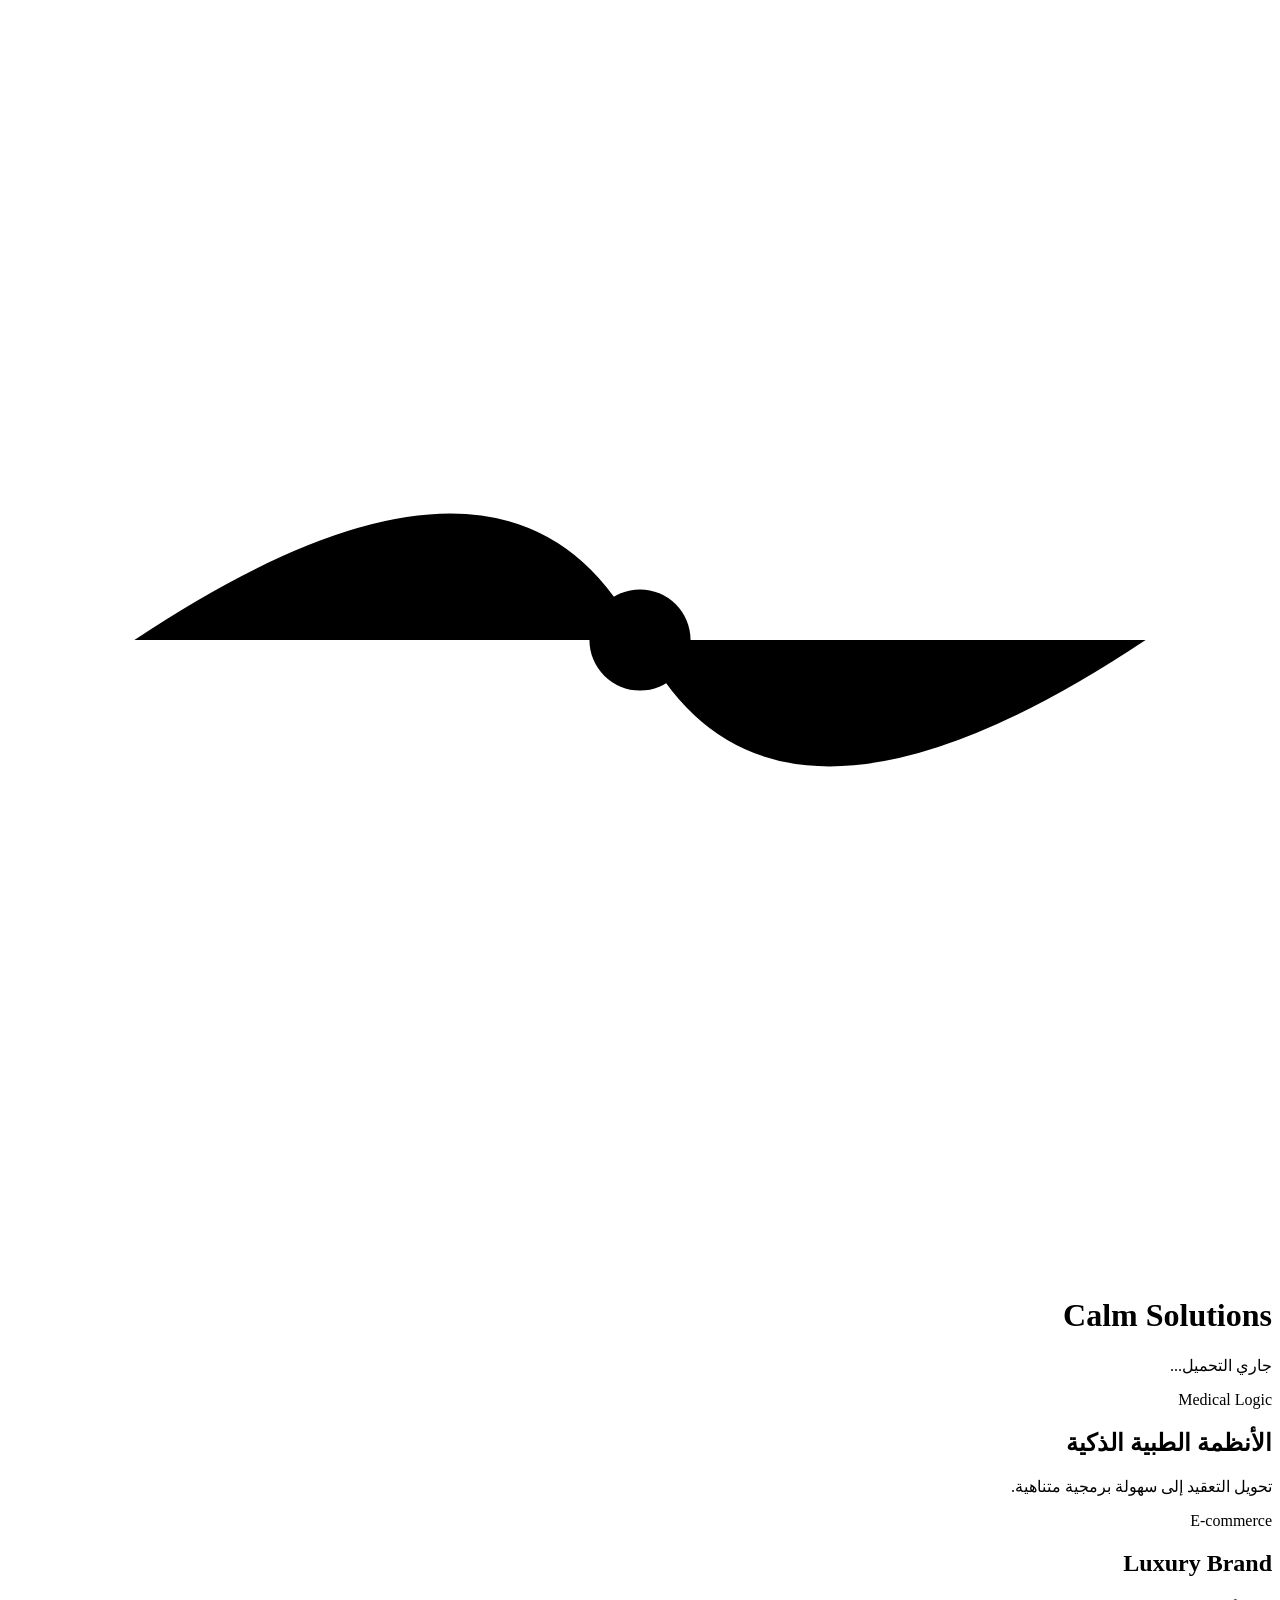
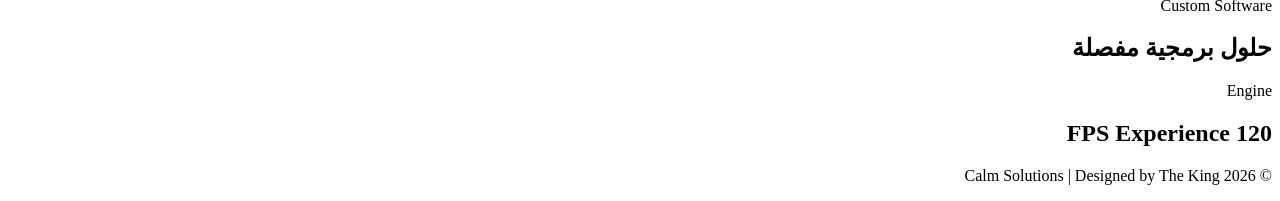
==== index.html @ bfbc6799 "Update index.html" ====
<!DOCTYPE html>
<html lang="ar" dir="rtl">
<head>
    <meta charset="UTF-8">
    <meta name="viewport" content="width=device-width, initial-scale=1.0, maximum-scale=1.0, user-scalable=no">
    <meta name="description" content="Calm Solutions | The Infinity Showroom - We Code Anything">
    <title>Calm Solutions | The Infinity Showroom</title>

    <link rel="stylesheet" href="root.css">
    <link rel="stylesheet" href="theme.css">
    <link rel="stylesheet" href="liquid.css">
    <link rel="stylesheet" href="logo.css">
    <link rel="stylesheet" href="bento.css">
    <link rel="stylesheet" href="effects.css">
</head>
<body>

    <div class="liquid-bg" id="liquidBg"></div>

    <header id="mainHeader">
        <div class="logo-container">
            <svg id="mainLogo" class="logo-svg" viewBox="0 0 100 100" role="button" aria-label="Secret Entrance">
                <path class="logo-path" d="M10,50 Q40,30 50,50 T90,50" />
                <circle cx="50" cy="50" r="4" class="logo-dot" />
            </svg>
        </div>
        <h1 class="brand-title">Calm Solutions</h1>
        <p id="dynamicGreeting" class="greeting-text">جاري التحميل...</p>
    </header>

    <main class="bento-container" id="portfolioGrid">
        
        <section class="bento-item large" data-aos="fade-up">
            <div class="glow-effect"></div>
            <div class="content-wrapper">
                <span class="badge">Medical Logic</span>
                <h2>الأنظمة الطبية الذكية</h2>
                <p>تحويل التعقيد إلى سهولة برمجية متناهية.</p>
            </div>
        </section>

        <section class="bento-item" data-aos="fade-up">
            <div class="glow-effect"></div>
            <div class="content-wrapper">
                <span class="badge">E-commerce</span>
                <h2>Luxury Brand</h2>
            </div>
        </section>

        <section class="bento-item tall" data-aos="fade-up">
            <div class="glow-effect"></div>
            <div class="content-wrapper">
                <span class="badge">Custom Software</span>
                <h2>حلول برمجية مفصلة</h2>
            </div>
        </section>

        <section class="bento-item" data-aos="fade-up">
            <div class="glow-effect"></div>
            <div class="content-wrapper">
                <span class="badge">Engine</span>
                <h2>120 FPS Experience</h2>
            </div>
        </section>

    </main>

    <div id="whatsappButton" class="whatsapp-float"></div>

    <footer>
        <p>© 2026 Calm Solutions | Designed by The King</p>
    </footer>

    <script src="main.js"></script>
    <script src="greeting.js"></script>
    <script src="interactions.js"></script>
    <script src="security.js"></script>
    <script src="whatsapp.js"></script>

</body>
</html>
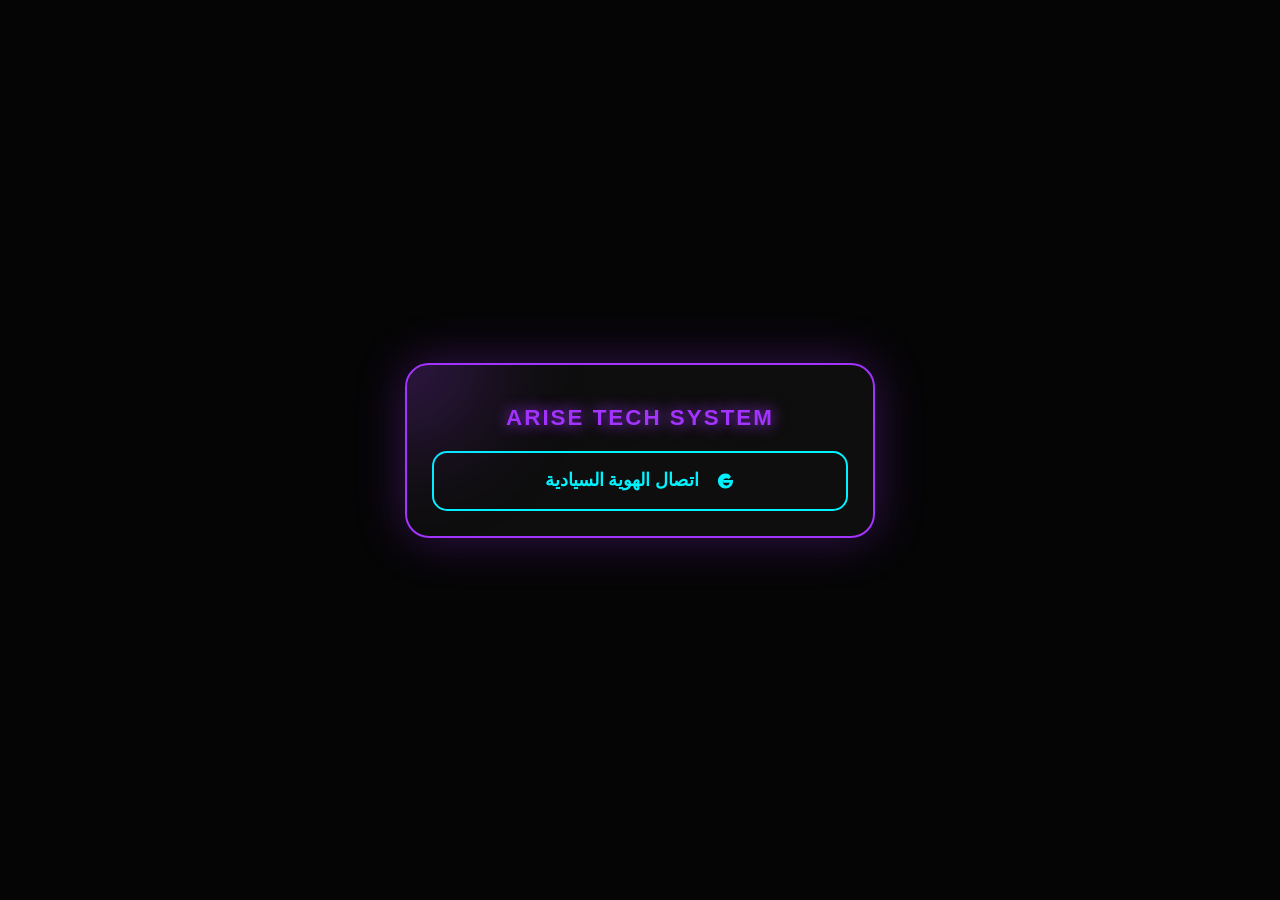
==== commit de9a0fb6: "Update index.html" ====
--- a/index.html
+++ b/index.html
@@ -3,79 +3,195 @@
 <head>
     <meta charset="UTF-8">
     <meta name="viewport" content="width=device-width, initial-scale=1.0, maximum-scale=1.0, user-scalable=no">
-    <meta name="description" content="Calm Solutions | The Infinity Showroom - We Code Anything">
-    <title>Calm Solutions | The Infinity Showroom</title>
+    <title>ARISE SYSTEM | THE MONARCH HUD</title>
+    <style>
+        :root { --p: #a333ff; --bg: #050505; --cyan: #00f2ff; --gray: #121212; --text: #e0e0e0; }
+        * { box-sizing: border-box; -webkit-tap-highlight-color: transparent; outline: none; }
+        body { background: var(--bg); color: var(--text); font-family: 'Segoe UI', Tahoma, sans-serif; margin: 0; min-height: 100vh; display: flex; justify-content: center; align-items: center; }
+        
+        .main-wrapper { width: 100%; max-width: 500px; padding: 15px; animation: fadeIn 1s ease-in; }
+        @keyframes fadeIn { from { opacity: 0; } to { opacity: 1; } }
+        
+        .card { background: rgba(15, 15, 15, 0.98); border: 2px solid var(--p); border-radius: 24px; padding: 25px; box-shadow: 0 0 50px rgba(163, 51, 255, 0.3); text-align: center; position: relative; overflow: hidden; }
+        
+        /* شارات الرتبة */
+        .rank-glow { position: absolute; top: -50px; left: -50px; width: 100px; height: 100px; background: var(--p); filter: blur(60px); opacity: 0.5; }
+        
+        h1 { color: var(--p); text-shadow: 0 0 15px var(--p); font-size: 1.4rem; margin-bottom: 20px; letter-spacing: 2px; }
+        
+        /* واجهة HUD */
+        .user-header { display: flex; align-items: center; gap: 15px; background: var(--gray); padding: 15px; border-radius: 18px; margin-bottom: 20px; border-right: 5px solid var(--cyan); }
+        .avatar { width: 60px; height: 60px; border-radius: 50%; border: 2px solid var(--p); box-shadow: 0 0 10px var(--p); }
+        .u-info { text-align: right; flex-grow: 1; }
+        .u-name { font-weight: 900; font-size: 1.1rem; color: #fff; }
+        .rank-tag { color: var(--cyan); font-weight: 900; font-size: 0.85rem; text-transform: uppercase; }
 
-    <link rel="stylesheet" href="root.css">
-    <link rel="stylesheet" href="theme.css">
-    <link rel="stylesheet" href="liquid.css">
-    <link rel="stylesheet" href="logo.css">
-    <link rel="stylesheet" href="bento.css">
-    <link rel="stylesheet" href="effects.css">
+        /* شريط الـ XP */
+        .xp-box { margin: 20px 0; text-align: right; }
+        .xp-label { font-size: 0.75rem; color: #888; margin-bottom: 5px; display: block; }
+        .bar-bg { background: #222; height: 12px; border-radius: 6px; overflow: hidden; border: 1px solid #333; }
+        #xp-fill { height: 100%; width: 0%; background: linear-gradient(90deg, var(--p), var(--cyan)); transition: 1.5s cubic-bezier(0.17, 0.67, 0.83, 0.67); }
+
+        /* المهام */
+        .quest-list { max-height: 400px; overflow-y: auto; padding-right: 5px; }
+        .quest-item { background: #1a1a1a; padding: 18px; border-radius: 16px; margin-bottom: 15px; border-right: 4px solid var(--p); text-align: right; transition: 0.3s; }
+        .quest-item:hover { transform: translateX(-5px); background: #222; }
+        .quest-label { color: var(--p); font-weight: bold; font-size: 0.95rem; margin-bottom: 10px; display: block; }
+        
+        input { width: 100%; padding: 12px; background: #000; border: 1px solid #333; color: #00f2ff; border-radius: 10px; margin-bottom: 12px; font-size: 0.9rem; }
+        input:focus { border-color: var(--cyan); box-shadow: 0 0 10px rgba(0, 242, 255, 0.2); }
+        
+        .btn-strike { width: 100%; background: var(--p); color: white; border: none; padding: 14px; border-radius: 12px; font-weight: 900; cursor: pointer; text-transform: uppercase; letter-spacing: 1px; transition: 0.3s; }
+        .btn-strike:active { transform: scale(0.98); opacity: 0.8; }
+        .btn-strike:disabled { background: #333; cursor: not-allowed; border: 1px solid #444; }
+
+        .auth-btn { width: 100%; border: 2px solid var(--cyan); background: transparent; color: var(--cyan); padding: 16px; border-radius: 15px; font-weight: bold; cursor: pointer; display: flex; align-items: center; justify-content: center; gap: 12px; font-size: 1.1rem; }
+        
+        .hidden { display: none !important; }
+        ::-webkit-scrollbar { width: 5px; }
+        ::-webkit-scrollbar-thumb { background: var(--p); border-radius: 10px; }
+    </style>
 </head>
 <body>
 
-    <div class="liquid-bg" id="liquidBg"></div>
+<div class="main-wrapper">
+    <div id="auth-screen" class="card">
+        <div class="rank-glow"></div>
+        <h1>ARISE TECH SYSTEM</h1>
+        <button class="auth-btn" id="loginBtn">
+            <svg width="24" height="24" viewBox="0 0 24 24"><path fill="currentColor" d="M21.35 11.1h-9.17v2.73h6.51c-.33 1.56-1.56 2.73-3.21 2.73c-2.02 0-3.65-1.63-3.65-3.65s1.63-3.65 3.65-3.65c.88 0 1.68.32 2.3.84l2.13-2.13C18.67 5.43 16.73 4.53 14.48 4.53c-4.14 0-7.5 3.36-7.5 7.5s3.36 7.5 7.5 7.5c4.14 0 7.5-3.36 7.5-7.5c0-.45-.03-.9-.08-1.33z"/></svg>
+            اتصال الهوية السيادية
+        </button>
+    </div>
 
-    <header id="mainHeader">
-        <div class="logo-container">
-            <svg id="mainLogo" class="logo-svg" viewBox="0 0 100 100" role="button" aria-label="Secret Entrance">
-                <path class="logo-path" d="M10,50 Q40,30 50,50 T90,50" />
-                <circle cx="50" cy="50" r="4" class="logo-dot" />
-            </svg>
+    <div id="hud-screen" class="card hidden">
+        <div class="user-header">
+            <img id="u-img" class="avatar" src="" alt="">
+            <div class="u-info">
+                <div id="u-name" class="u-name">جاري الاستدعاء...</div>
+                <div class="rank-tag">RANK: <span id="u-rank">E</span></div>
+            </div>
         </div>
-        <h1 class="brand-title">Calm Solutions</h1>
-        <p id="dynamicGreeting" class="greeting-text">جاري التحميل...</p>
-    </header>
 
-    <main class="bento-container" id="portfolioGrid">
+        <div class="xp-box">
+            <span class="xp-label">مستوى الخبرة الحالية (EXP)</span>
+            <div class="bar-bg"><div id="xp-fill"></div></div>
+        </div>
+
+        <div class="quest-list" id="quests-container">
+            <div class="quest-item">
+                <label class="quest-label">📖 ورد القرآن الكريم (إجباري)</label>
+                <input type="text" id="ev-quran" placeholder="أدخل السورة والآيات المنجزة...">
+                <button class="btn-strike" onclick="strike('quran')">توثيق الإنجاز ⚔️</button>
+            </div>
+            <div class="quest-item">
+                <label class="quest-label">🇬🇧 تطوير الإنجليزية (إجباري)</label>
+                <input type="text" id="ev-english" placeholder="اكتب 5 كلمات أو قاعدة تعلمتها...">
+                <button class="btn-strike" onclick="strike('english')">توثيق الإنجاز ⚔️</button>
+            </div>
+            </div>
+
+        <button onclick="auth.signOut().then(()=>location.reload())" style="background:none; border:none; color:#444; cursor:pointer; font-size:0.7rem; margin-top:15px; text-decoration:underline;">قطع الاتصال بالنظام</button>
+    </div>
+</div>
+
+<script type="module">
+    import { initializeApp } from "https://www.gstatic.com/firebasejs/10.7.1/firebase-app.js";
+    import { getAuth, GoogleAuthProvider, signInWithRedirect, getRedirectResult, onAuthStateChanged } from "https://www.gstatic.com/firebasejs/10.7.1/firebase-auth.js";
+    import { getFirestore, doc, getDoc, setDoc, updateDoc } from "https://www.gstatic.com/firebasejs/10.7.1/firebase-firestore.js";
+
+    const firebaseConfig = {
+        apiKey: "AIzaSyAz8CIPuN8u_8dTWpF1A6Ab65pz045GSf8",
+        authDomain: "arise-tech-system.firebaseapp.com",
+        projectId: "arise-tech-system",
+        appId: "1:668442578821:web:c130beaef95961b4ef7eec"
+    };
+
+    const app = initializeApp(firebaseConfig);
+    const auth = getAuth(app);
+    const db = getFirestore(app);
+
+    // بروتوكول الدخول (Redirect) لحل مشكلة الشاشة البيضاء
+    document.getElementById('loginBtn').onclick = () => signInWithRedirect(auth, new GoogleAuthProvider());
+
+    // مراقب الحالة ونظام تصفير السبت
+    onAuthStateChanged(auth, async (u) => {
+        if (u) {
+            document.getElementById('auth-screen').classList.add('hidden');
+            document.getElementById('hud-screen').classList.remove('hidden');
+            
+            const r = doc(db, "monarchs", u.uid);
+            let s = await getDoc(r);
+            
+            // تحقق من تصفير السبت (كل سبت 23:59)
+            const now = new Date();
+            if (now.getDay() === 6 && now.getHours() === 23 && now.getMinutes() >= 58) {
+                await updateDoc(r, { xp: 0, rank: "E" });
+            }
+
+            if (!s.exists()) {
+                await setDoc(r, { name: u.displayName, rank: "E", xp: 0, lastLogin: now });
+                s = await getDoc(r);
+            }
+
+            const d = s.data();
+            updateUI(d, u.photoURL);
+            generateHybridQuests();
+        }
+    });
+
+    function updateUI(d, photo) {
+        document.getElementById('u-name').innerText = d.name;
+        document.getElementById('u-img').src = photo;
         
-        <section class="bento-item large" data-aos="fade-up">
-            <div class="glow-effect"></div>
-            <div class="content-wrapper">
-                <span class="badge">Medical Logic</span>
-                <h2>الأنظمة الطبية الذكية</h2>
-                <p>تحويل التعقيد إلى سهولة برمجية متناهية.</p>
-            </div>
-        </section>
+        // خوارزمية الرتب التلقائية
+        let rank = "E";
+        if (d.xp >= 100) rank = "D";
+        if (d.xp >= 300) rank = "C";
+        if (d.xp >= 600) rank = "B";
+        if (d.xp >= 900) rank = "A";
+        if (d.xp >= 1000) rank = "S";
+        
+        document.getElementById('u-rank').innerText = rank;
+        document.getElementById('xp-fill').style.width = Math.min(d.xp, 100) + "%";
+    }
 
-        <section class="bento-item" data-aos="fade-up">
-            <div class="glow-effect"></div>
-            <div class="content-wrapper">
-                <span class="badge">E-commerce</span>
-                <h2>Luxury Brand</h2>
-            </div>
-        </section>
+    // توليد المهام الهجينة (شريعة، عربي، علوم، تقنية)
+    function generateHybridQuests() {
+        const tasks = [
+            { id: 'sharia', label: '🛡️ شريعة: حفظ حديث أو صفحة فقه' },
+            { id: 'arabic', label: '✍️ عربي: درس نحو أو بلاغة' },
+            { id: 'science', label: '🧪 علوم: مراجعة فصل (طب)' },
+            { id: 'tech', label: '💻 تقنية: بناء وظيفة برمجية' }
+        ];
+        
+        let html = '';
+        tasks.forEach(t => {
+            html += `
+                <div class="quest-item">
+                    <label class="quest-label">${t.label}</label>
+                    <input type="text" id="ev-${t.id}" placeholder="اكتب ما أنجزته بالتفصيل...">
+                    <button class="btn-strike" onclick="strike('${t.id}')">تأكيد الاستحقاق ⚔️</button>
+                </div>
+            `;
+        });
+        document.getElementById('quests-container').innerHTML += html;
+    }
 
-        <section class="bento-item tall" data-aos="fade-up">
-            <div class="glow-effect"></div>
-            <div class="content-wrapper">
-                <span class="badge">Custom Software</span>
-                <h2>حلول برمجية مفصلة</h2>
-            </div>
-        </section>
-
-        <section class="bento-item" data-aos="fade-up">
-            <div class="glow-effect"></div>
-            <div class="content-wrapper">
-                <span class="badge">Engine</span>
-                <h2>120 FPS Experience</h2>
-            </div>
-        </section>
-
-    </main>
-
-    <div id="whatsappButton" class="whatsapp-float"></div>
-
-    <footer>
-        <p>© 2026 Calm Solutions | Designed by The King</p>
-    </footer>
-
-    <script src="main.js"></script>
-    <script src="greeting.js"></script>
-    <script src="interactions.js"></script>
-    <script src="security.js"></script>
-    <script src="whatsapp.js"></script>
-
+    // بروتوكول الإثبات (Evidence Protocol)
+    window.strike = async (id) => {
+        const ev = document.getElementById(`ev-${id}`).value;
+        if (ev.length < 10) return alert("🛡️ مرفوض! بروتوكول الإثبات يتطلب 10 أحرف على الأقل.");
+        
+        const r = doc(db, "monarchs", auth.currentUser.uid);
+        const s = await getDoc(r);
+        const nxp = (s.data().xp || 0) + 15;
+        
+        await updateDoc(r, { xp: nxp });
+        document.getElementById(`ev-${id}`).disabled = true;
+        document.getElementById(`ev-${id}`).placeholder = "✅ تـم التوثيق سحابياً";
+        location.reload(); // تحديث الرتبة والـ XP
+    };
+</script>
 </body>
 </html>
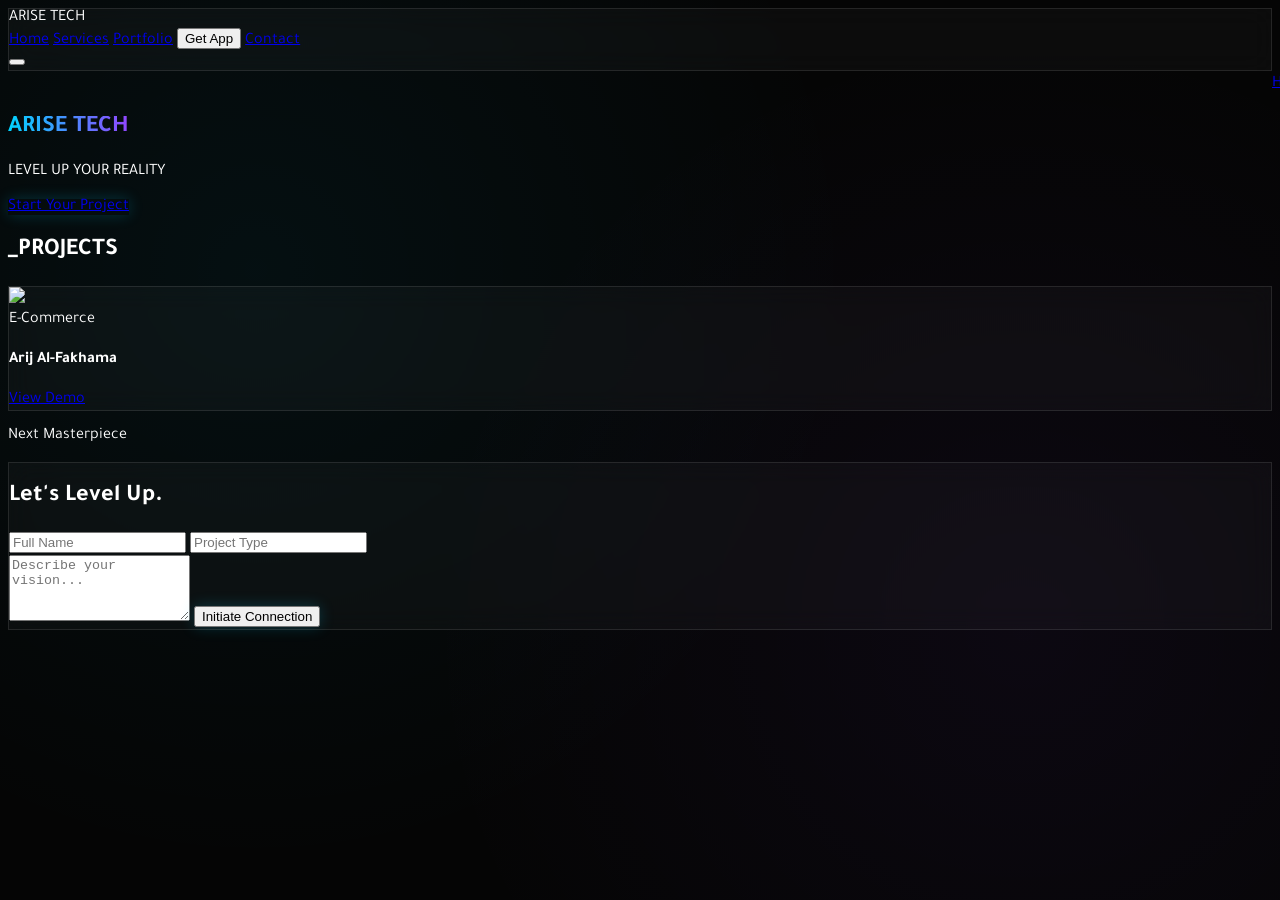
==== commit ce1c9e88: "Update index.html" ====
--- a/index.html
+++ b/index.html
@@ -1,197 +1,195 @@
 <!DOCTYPE html>
-<html lang="ar" dir="rtl">
+<html lang="en" class="scroll-smooth">
 <head>
     <meta charset="UTF-8">
-    <meta name="viewport" content="width=device-width, initial-scale=1.0, maximum-scale=1.0, user-scalable=no">
-    <title>ARISE SYSTEM | THE MONARCH HUD</title>
+    <meta name="viewport" content="width=device-width, initial-scale=1.0">
+    <title>Arise Tech | Level Up Your Reality</title>
+    
+    <link rel="manifest" href="manifest.json">
+    <meta name="theme-color" content="#00d4ff">
+    <meta name="apple-mobile-web-app-capable" content="yes">
+    <meta name="apple-mobile-web-app-status-bar-style" content="black-translucent">
+    
+    <script src="https://cdn.tailwindcss.com"></script>
+    <link href="https://fonts.googleapis.com/css2?family=Orbitron:wght@400;700&family=Tajawal:wght@300;500;700&display=swap" rel="stylesheet">
+    <link href="https://unpkg.com/aos@2.3.1/dist/aos.css" rel="stylesheet">
+    <script src="https://unpkg.com/lucide@latest"></script>
+
+    <script>
+        tailwind.config = {
+            theme: {
+                extend: {
+                    colors: {
+                        cyberBlack: '#050505',
+                        neonBlue: '#00d4ff',
+                        electricPurple: '#9245ff',
+                    },
+                    fontFamily: {
+                        orbitron: ['Orbitron', 'sans-serif'],
+                        body: ['Tajawal', 'sans-serif'],
+                    }
+                }
+            }
+        }
+    </script>
+
     <style>
-        :root { --p: #a333ff; --bg: #050505; --cyan: #00f2ff; --gray: #121212; --text: #e0e0e0; }
-        * { box-sizing: border-box; -webkit-tap-highlight-color: transparent; outline: none; }
-        body { background: var(--bg); color: var(--text); font-family: 'Segoe UI', Tahoma, sans-serif; margin: 0; min-height: 100vh; display: flex; justify-content: center; align-items: center; }
-        
-        .main-wrapper { width: 100%; max-width: 500px; padding: 15px; animation: fadeIn 1s ease-in; }
-        @keyframes fadeIn { from { opacity: 0; } to { opacity: 1; } }
-        
-        .card { background: rgba(15, 15, 15, 0.98); border: 2px solid var(--p); border-radius: 24px; padding: 25px; box-shadow: 0 0 50px rgba(163, 51, 255, 0.3); text-align: center; position: relative; overflow: hidden; }
-        
-        /* شارات الرتبة */
-        .rank-glow { position: absolute; top: -50px; left: -50px; width: 100px; height: 100px; background: var(--p); filter: blur(60px); opacity: 0.5; }
-        
-        h1 { color: var(--p); text-shadow: 0 0 15px var(--p); font-size: 1.4rem; margin-bottom: 20px; letter-spacing: 2px; }
-        
-        /* واجهة HUD */
-        .user-header { display: flex; align-items: center; gap: 15px; background: var(--gray); padding: 15px; border-radius: 18px; margin-bottom: 20px; border-right: 5px solid var(--cyan); }
-        .avatar { width: 60px; height: 60px; border-radius: 50%; border: 2px solid var(--p); box-shadow: 0 0 10px var(--p); }
-        .u-info { text-align: right; flex-grow: 1; }
-        .u-name { font-weight: 900; font-size: 1.1rem; color: #fff; }
-        .rank-tag { color: var(--cyan); font-weight: 900; font-size: 0.85rem; text-transform: uppercase; }
-
-        /* شريط الـ XP */
-        .xp-box { margin: 20px 0; text-align: right; }
-        .xp-label { font-size: 0.75rem; color: #888; margin-bottom: 5px; display: block; }
-        .bar-bg { background: #222; height: 12px; border-radius: 6px; overflow: hidden; border: 1px solid #333; }
-        #xp-fill { height: 100%; width: 0%; background: linear-gradient(90deg, var(--p), var(--cyan)); transition: 1.5s cubic-bezier(0.17, 0.67, 0.83, 0.67); }
-
-        /* المهام */
-        .quest-list { max-height: 400px; overflow-y: auto; padding-right: 5px; }
-        .quest-item { background: #1a1a1a; padding: 18px; border-radius: 16px; margin-bottom: 15px; border-right: 4px solid var(--p); text-align: right; transition: 0.3s; }
-        .quest-item:hover { transform: translateX(-5px); background: #222; }
-        .quest-label { color: var(--p); font-weight: bold; font-size: 0.95rem; margin-bottom: 10px; display: block; }
-        
-        input { width: 100%; padding: 12px; background: #000; border: 1px solid #333; color: #00f2ff; border-radius: 10px; margin-bottom: 12px; font-size: 0.9rem; }
-        input:focus { border-color: var(--cyan); box-shadow: 0 0 10px rgba(0, 242, 255, 0.2); }
-        
-        .btn-strike { width: 100%; background: var(--p); color: white; border: none; padding: 14px; border-radius: 12px; font-weight: 900; cursor: pointer; text-transform: uppercase; letter-spacing: 1px; transition: 0.3s; }
-        .btn-strike:active { transform: scale(0.98); opacity: 0.8; }
-        .btn-strike:disabled { background: #333; cursor: not-allowed; border: 1px solid #444; }
-
-        .auth-btn { width: 100%; border: 2px solid var(--cyan); background: transparent; color: var(--cyan); padding: 16px; border-radius: 15px; font-weight: bold; cursor: pointer; display: flex; align-items: center; justify-content: center; gap: 12px; font-size: 1.1rem; }
-        
-        .hidden { display: none !important; }
-        ::-webkit-scrollbar { width: 5px; }
-        ::-webkit-scrollbar-thumb { background: var(--p); border-radius: 10px; }
+        body { background-color: #050505; color: #ffffff; font-family: 'Tajawal', sans-serif; overflow-x: hidden; }
+        .glass { background: rgba(255, 255, 255, 0.03); backdrop-filter: blur(12px); -webkit-backdrop-filter: blur(12px); border: 1px solid rgba(255, 255, 255, 0.1); }
+        .text-gradient { background: linear-gradient(90deg, #00d4ff, #9245ff); -webkit-background-clip: text; -webkit-text-fill-color: transparent; }
+        .glow-button { transition: all 0.3s cubic-bezier(0.4, 0, 0.2, 1); box-shadow: 0 0 15px rgba(0, 212, 255, 0.2); }
+        .glow-button:hover { box-shadow: 0 0 30px rgba(146, 69, 255, 0.5); transform: translateY(-3px); }
+        .hero-mesh { position: absolute; top: 0; left: 0; width: 100%; height: 100%; background-image: radial-gradient(circle at 20% 30%, rgba(0, 212, 255, 0.05) 0%, transparent 50%), radial-gradient(circle at 80% 70%, rgba(146, 69, 255, 0.05) 0%, transparent 50%); z-index: -1; }
+        #mobile-menu { transition: transform 0.5s ease-in-out; transform: translateX(100%); }
+        #mobile-menu.active { transform: translateX(0); }
+        #install-btn { display: none; } /* يظهر فقط عند دعم المتصفح */
     </style>
 </head>
-<body>
+<body class="antialiased">
 
-<div class="main-wrapper">
-    <div id="auth-screen" class="card">
-        <div class="rank-glow"></div>
-        <h1>ARISE TECH SYSTEM</h1>
-        <button class="auth-btn" id="loginBtn">
-            <svg width="24" height="24" viewBox="0 0 24 24"><path fill="currentColor" d="M21.35 11.1h-9.17v2.73h6.51c-.33 1.56-1.56 2.73-3.21 2.73c-2.02 0-3.65-1.63-3.65-3.65s1.63-3.65 3.65-3.65c.88 0 1.68.32 2.3.84l2.13-2.13C18.67 5.43 16.73 4.53 14.48 4.53c-4.14 0-7.5 3.36-7.5 7.5s3.36 7.5 7.5 7.5c4.14 0 7.5-3.36 7.5-7.5c0-.45-.03-.9-.08-1.33z"/></svg>
-            اتصال الهوية السيادية
+    <nav class="fixed w-full z-[100] glass border-b border-white/5 py-4 px-6 md:px-12 flex justify-between items-center transition-all duration-300" id="main-nav">
+        <div class="font-orbitron text-xl md:text-2xl font-bold tracking-tighter text-white">
+            ARISE <span class="text-neonBlue">TECH</span>
+        </div>
+        
+        <div class="hidden md:flex gap-8 font-medium text-[10px] uppercase tracking-[0.3em] text-gray-400 items-center">
+            <a href="#home" class="hover:text-neonBlue transition">Home</a>
+            <a href="#services" class="hover:text-neonBlue transition">Services</a>
+            <a href="#portfolio" class="hover:text-neonBlue transition">Portfolio</a>
+            <button id="install-btn-nav" class="hidden md:flex items-center gap-2 bg-neonBlue/10 border border-neonBlue/40 text-neonBlue px-4 py-2 rounded-full hover:bg-neonBlue hover:text-black transition">
+                <i data-lucide="download" class="w-3 h-3"></i> Get App
+            </button>
+            <a href="#contact" class="text-white border-b border-neonBlue pb-1">Contact</a>
+        </div>
+
+        <button id="menu-btn" class="md:hidden text-white p-2">
+            <i data-lucide="menu" id="menu-icon" class="w-6 h-6"></i>
         </button>
+    </nav>
+
+    <div id="mobile-menu" class="fixed inset-0 z-[90] bg-cyberBlack flex flex-col items-center justify-center gap-8 md:hidden">
+        <a href="#home" class="menu-link font-orbitron text-2xl hover:text-neonBlue transition">HOME</a>
+        <a href="#services" class="menu-link font-orbitron text-2xl hover:text-neonBlue transition">SERVICES</a>
+        <a href="#portfolio" class="menu-link font-orbitron text-2xl hover:text-neonBlue transition">PORTFOLIO</a>
+        <button id="install-btn-mobile" class="flex items-center gap-3 bg-neonBlue text-black px-8 py-3 rounded-full font-bold">
+            <i data-lucide="download"></i> Download App
+        </button>
+        <a href="#contact" class="menu-link font-orbitron text-2xl text-neonBlue">CONTACT</a>
     </div>
 
-    <div id="hud-screen" class="card hidden">
-        <div class="user-header">
-            <img id="u-img" class="avatar" src="" alt="">
-            <div class="u-info">
-                <div id="u-name" class="u-name">جاري الاستدعاء...</div>
-                <div class="rank-tag">RANK: <span id="u-rank">E</span></div>
+    <section id="home" class="relative min-h-screen flex flex-col items-center justify-center text-center px-6">
+        <div class="hero-mesh"></div>
+        <div data-aos="zoom-in" data-aos-duration="1200">
+            <div class="w-20 h-20 md:w-28 md:h-28 bg-gradient-to-br from-neonBlue to-electricPurple rounded-3xl rotate-45 mx-auto mb-12 flex items-center justify-center shadow-2xl shadow-neonBlue/30 border border-white/10">
+                <i data-lucide="layers" class="w-10 h-10 md:w-14 md:h-14 text-white -rotate-45"></i>
             </div>
         </div>
+        <h1 class="font-orbitron text-5xl md:text-9xl font-bold mb-6 tracking-tighter" data-aos="fade-up">
+            <span class="text-gradient">ARISE TECH</span>
+        </h1>
+        <p class="text-sm md:text-2xl font-light text-gray-400 mb-12 tracking-[0.4em] uppercase" data-aos="fade-up" data-aos-delay="200">LEVEL UP YOUR REALITY</p>
+        <div data-aos="fade-up" data-aos-delay="400">
+            <a href="#contact" class="glow-button inline-block bg-gradient-to-r from-neonBlue to-electricPurple text-white px-12 py-5 rounded-2xl font-bold text-lg uppercase tracking-widest shadow-xl">Start Your Project</a>
+        </div>
+    </section>
 
-        <div class="xp-box">
-            <span class="xp-label">مستوى الخبرة الحالية (EXP)</span>
-            <div class="bar-bg"><div id="xp-fill"></div></div>
+    <section id="portfolio" class="py-32 bg-[#020202]">
+        <div class="max-w-7xl mx-auto px-6 md:px-12">
+            <h2 class="font-orbitron text-3xl md:text-5xl font-bold mb-16" data-aos="fade-right">_PROJECTS</h2>
+            <div class="grid grid-cols-1 md:grid-cols-2 lg:grid-cols-3 gap-10">
+                <div class="group relative overflow-hidden rounded-[2.5rem] glass" data-aos="fade-up">
+                    <img src="https://images.unsplash.com/photo-1594035910387-fea47794261f?auto=format&fit=crop&q=80&w=800" class="w-full h-[450px] object-cover opacity-40 group-hover:scale-110 group-hover:opacity-100 transition duration-700">
+                    <div class="absolute inset-0 bg-gradient-to-t from-cyberBlack via-transparent to-transparent"></div>
+                    <div class="absolute bottom-8 left-8 right-8">
+                        <span class="text-[10px] uppercase tracking-widest text-neonBlue font-bold bg-neonBlue/10 px-4 py-1 rounded-full mb-3 inline-block">E-Commerce</span>
+                        <h4 class="text-3xl font-bold mb-4 font-orbitron">Arij Al-Fakhama</h4>
+                        <a href="arij.html" class="inline-flex items-center gap-2 bg-white text-black px-6 py-3 rounded-xl font-bold text-sm hover:bg-neonBlue hover:text-white transition">
+                            View Demo <i data-lucide="external-link" class="w-4 h-4"></i>
+                        </a>
+                    </div>
+                </div>
+                <div class="flex flex-col items-center justify-center border-2 border-dashed border-white/5 rounded-[2.5rem] h-[450px] text-gray-700 group hover:border-white/20 transition">
+                    <i data-lucide="plus-circle" class="w-12 h-12 mb-4 group-hover:text-neonBlue transition"></i>
+                    <p class="font-orbitron tracking-widest uppercase text-xs">Next Masterpiece</p>
+                </div>
+            </div>
         </div>
+    </section>
 
-        <div class="quest-list" id="quests-container">
-            <div class="quest-item">
-                <label class="quest-label">📖 ورد القرآن الكريم (إجباري)</label>
-                <input type="text" id="ev-quran" placeholder="أدخل السورة والآيات المنجزة...">
-                <button class="btn-strike" onclick="strike('quran')">توثيق الإنجاز ⚔️</button>
-            </div>
-            <div class="quest-item">
-                <label class="quest-label">🇬🇧 تطوير الإنجليزية (إجباري)</label>
-                <input type="text" id="ev-english" placeholder="اكتب 5 كلمات أو قاعدة تعلمتها...">
-                <button class="btn-strike" onclick="strike('english')">توثيق الإنجاز ⚔️</button>
-            </div>
-            </div>
+    <section id="contact" class="py-32 px-6 md:px-12 max-w-4xl mx-auto">
+        <div class="glass p-10 md:p-16 rounded-[3.5rem]" data-aos="fade-up">
+            <h2 class="font-orbitron text-4xl text-center mb-10">Let's <span class="text-neonBlue italic">Level Up.</span></h2>
+            <form id="whatsappForm" class="space-y-8">
+                <div class="grid grid-cols-1 md:grid-cols-2 gap-8">
+                    <input type="text" id="name" placeholder="Full Name" required class="w-full bg-white/5 border border-white/10 rounded-2xl px-6 py-5 focus:border-neonBlue outline-none text-sm">
+                    <input type="text" id="subject" placeholder="Project Type" required class="w-full bg-white/5 border border-white/10 rounded-2xl px-6 py-5 focus:border-neonBlue outline-none text-sm">
+                </div>
+                <textarea id="message" placeholder="Describe your vision..." rows="4" required class="w-full bg-white/5 border border-white/10 rounded-2xl px-6 py-5 focus:border-neonBlue outline-none text-sm"></textarea>
+                <button type="submit" class="w-full glow-button bg-white text-black font-bold py-6 rounded-2xl uppercase tracking-[0.4em] text-xs transition">Initiate Connection</button>
+            </form>
+        </div>
+    </section>
 
-        <button onclick="auth.signOut().then(()=>location.reload())" style="background:none; border:none; color:#444; cursor:pointer; font-size:0.7rem; margin-top:15px; text-decoration:underline;">قطع الاتصال بالنظام</button>
-    </div>
-</div>
+    <script src="https://unpkg.com/aos@2.3.1/dist/aos.js"></script>
+    <script>
+        AOS.init({ duration: 1000, once: true });
+        lucide.createIcons();
 
-<script type="module">
-    import { initializeApp } from "https://www.gstatic.com/firebasejs/10.7.1/firebase-app.js";
-    import { getAuth, GoogleAuthProvider, signInWithRedirect, getRedirectResult, onAuthStateChanged } from "https://www.gstatic.com/firebasejs/10.7.1/firebase-auth.js";
-    import { getFirestore, doc, getDoc, setDoc, updateDoc } from "https://www.gstatic.com/firebasejs/10.7.1/firebase-firestore.js";
+        // --- PWA Install Logic ---
+        let deferredPrompt;
+        const installBtnNav = document.getElementById('install-btn-nav');
+        const installBtnMobile = document.getElementById('install-btn-mobile');
 
-    const firebaseConfig = {
-        apiKey: "AIzaSyAz8CIPuN8u_8dTWpF1A6Ab65pz045GSf8",
-        authDomain: "arise-tech-system.firebaseapp.com",
-        projectId: "arise-tech-system",
-        appId: "1:668442578821:web:c130beaef95961b4ef7eec"
-    };
+        window.addEventListener('beforeinstallprompt', (e) => {
+            e.preventDefault();
+            deferredPrompt = e;
+            // إظهار الأزرار عند جاهزية التطبيق للتحميل
+            installBtnNav.style.display = 'flex';
+            installBtnMobile.style.display = 'flex';
+        });
 
-    const app = initializeApp(firebaseConfig);
-    const auth = getAuth(app);
-    const db = getFirestore(app);
+        const handleInstall = async () => {
+            if (deferredPrompt) {
+                deferredPrompt.prompt();
+                const { outcome } = await deferredPrompt.userChoice;
+                if (outcome === 'accepted') {
+                    console.log('User accepted the install prompt');
+                }
+                deferredPrompt = null;
+                installBtnNav.style.display = 'none';
+                installBtnMobile.style.display = 'none';
+            }
+        };
 
-    // بروتوكول الدخول (Redirect) لحل مشكلة الشاشة البيضاء
-    document.getElementById('loginBtn').onclick = () => signInWithRedirect(auth, new GoogleAuthProvider());
+        installBtnNav.addEventListener('click', handleInstall);
+        installBtnMobile.addEventListener('click', handleInstall);
 
-    // مراقب الحالة ونظام تصفير السبت
-    onAuthStateChanged(auth, async (u) => {
-        if (u) {
-            document.getElementById('auth-screen').classList.add('hidden');
-            document.getElementById('hud-screen').classList.remove('hidden');
-            
-            const r = doc(db, "monarchs", u.uid);
-            let s = await getDoc(r);
-            
-            // تحقق من تصفير السبت (كل سبت 23:59)
-            const now = new Date();
-            if (now.getDay() === 6 && now.getHours() === 23 && now.getMinutes() >= 58) {
-                await updateDoc(r, { xp: 0, rank: "E" });
-            }
+        // Service Worker Registration
+        if ('serviceWorker' in navigator) {
+            window.addEventListener('load', () => {
+                navigator.serviceWorker.register('sw.js')
+                .then(reg => console.log('SW Registered'))
+                .catch(err => console.log('SW Failed', err));
+            });
+        }
 
-            if (!s.exists()) {
-                await setDoc(r, { name: u.displayName, rank: "E", xp: 0, lastLogin: now });
-                s = await getDoc(r);
-            }
+        // --- UI Logic ---
+        const menuBtn = document.getElementById('menu-btn');
+        const mobileMenu = document.getElementById('mobile-menu');
+        const menuIcon = document.getElementById('menu-icon');
 
-            const d = s.data();
-            updateUI(d, u.photoURL);
-            generateHybridQuests();
-        }
-    });
+        menuBtn.addEventListener('click', () => {
+            mobileMenu.classList.toggle('active');
+            const isActive = mobileMenu.classList.contains('active');
+            menuIcon.setAttribute('data-lucide', isActive ? 'x' : 'menu');
+            lucide.createIcons();
+        });
 
-    function updateUI(d, photo) {
-        document.getElementById('u-name').innerText = d.name;
-        document.getElementById('u-img').src = photo;
-        
-        // خوارزمية الرتب التلقائية
-        let rank = "E";
-        if (d.xp >= 100) rank = "D";
-        if (d.xp >= 300) rank = "C";
-        if (d.xp >= 600) rank = "B";
-        if (d.xp >= 900) rank = "A";
-        if (d.xp >= 1000) rank = "S";
-        
-        document.getElementById('u-rank').innerText = rank;
-        document.getElementById('xp-fill').style.width = Math.min(d.xp, 100) + "%";
-    }
-
-    // توليد المهام الهجينة (شريعة، عربي، علوم، تقنية)
-    function generateHybridQuests() {
-        const tasks = [
-            { id: 'sharia', label: '🛡️ شريعة: حفظ حديث أو صفحة فقه' },
-            { id: 'arabic', label: '✍️ عربي: درس نحو أو بلاغة' },
-            { id: 'science', label: '🧪 علوم: مراجعة فصل (طب)' },
-            { id: 'tech', label: '💻 تقنية: بناء وظيفة برمجية' }
-        ];
-        
-        let html = '';
-        tasks.forEach(t => {
-            html += `
-                <div class="quest-item">
-                    <label class="quest-label">${t.label}</label>
-                    <input type="text" id="ev-${t.id}" placeholder="اكتب ما أنجزته بالتفصيل...">
-                    <button class="btn-strike" onclick="strike('${t.id}')">تأكيد الاستحقاق ⚔️</button>
-                </div>
-            `;
+        document.getElementById('whatsappForm').addEventListener('submit', function(e) {
+            e.preventDefault();
+            const text = `Arise Tech Request:\nName: ${document.getElementById('name').value}\nProject: ${document.getElementById('subject').value}`;
+            window.open(`https://wa.me/96597805334?text=${encodeURIComponent(text)}`, '_blank');
         });
-        document.getElementById('quests-container').innerHTML += html;
-    }
-
-    // بروتوكول الإثبات (Evidence Protocol)
-    window.strike = async (id) => {
-        const ev = document.getElementById(`ev-${id}`).value;
-        if (ev.length < 10) return alert("🛡️ مرفوض! بروتوكول الإثبات يتطلب 10 أحرف على الأقل.");
-        
-        const r = doc(db, "monarchs", auth.currentUser.uid);
-        const s = await getDoc(r);
-        const nxp = (s.data().xp || 0) + 15;
-        
-        await updateDoc(r, { xp: nxp });
-        document.getElementById(`ev-${id}`).disabled = true;
-        document.getElementById(`ev-${id}`).placeholder = "✅ تـم التوثيق سحابياً";
-        location.reload(); // تحديث الرتبة والـ XP
-    };
-</script>
+    </script>
 </body>
 </html>
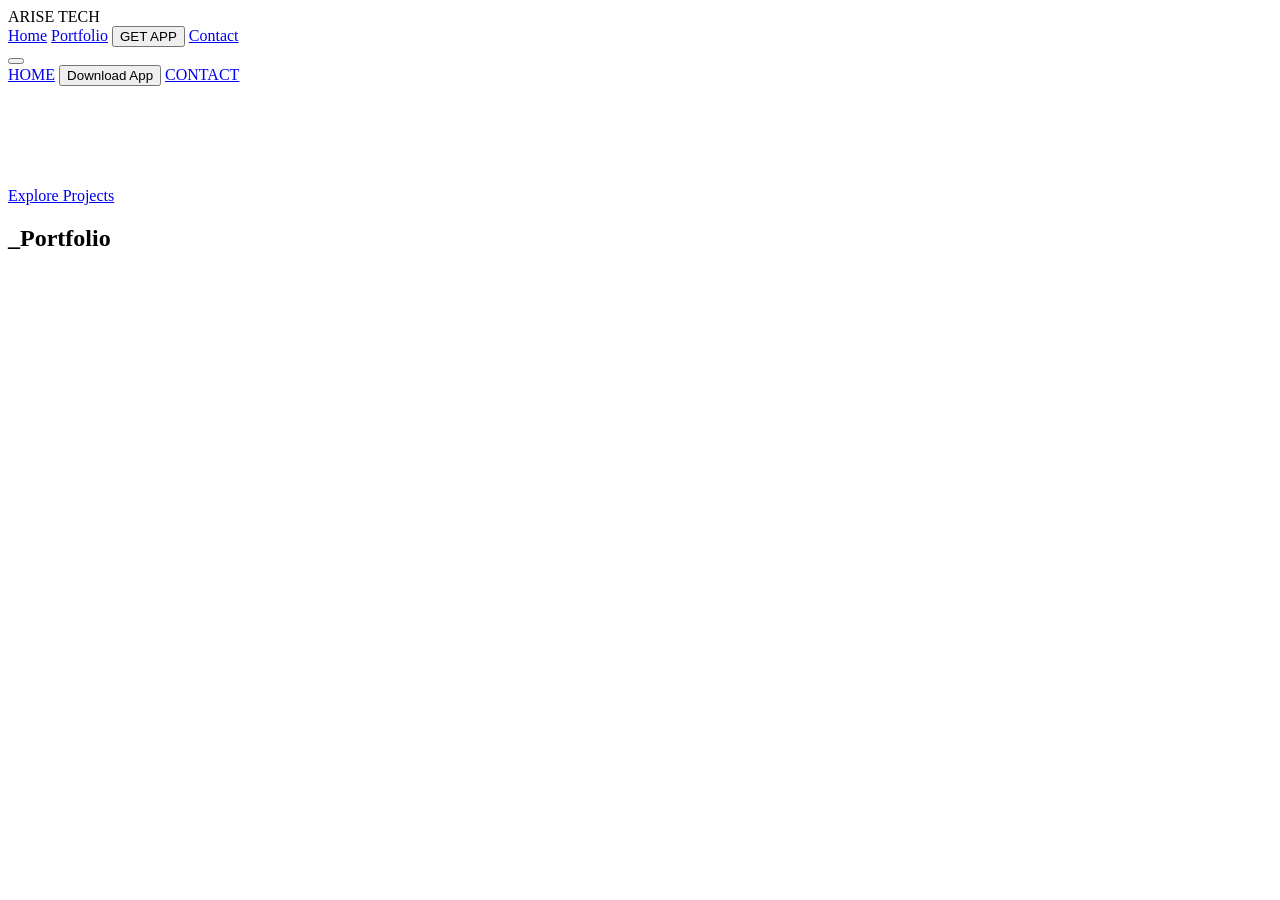
==== commit da851799: "Update index.html" ====
--- a/index.html
+++ b/index.html
@@ -8,188 +8,68 @@
     <link rel="manifest" href="manifest.json">
     <meta name="theme-color" content="#00d4ff">
     <meta name="apple-mobile-web-app-capable" content="yes">
-    <meta name="apple-mobile-web-app-status-bar-style" content="black-translucent">
+    
+    <link rel="stylesheet" href="style.css">
     
     <script src="https://cdn.tailwindcss.com"></script>
     <link href="https://fonts.googleapis.com/css2?family=Orbitron:wght@400;700&family=Tajawal:wght@300;500;700&display=swap" rel="stylesheet">
     <link href="https://unpkg.com/aos@2.3.1/dist/aos.css" rel="stylesheet">
     <script src="https://unpkg.com/lucide@latest"></script>
-
-    <script>
-        tailwind.config = {
-            theme: {
-                extend: {
-                    colors: {
-                        cyberBlack: '#050505',
-                        neonBlue: '#00d4ff',
-                        electricPurple: '#9245ff',
-                    },
-                    fontFamily: {
-                        orbitron: ['Orbitron', 'sans-serif'],
-                        body: ['Tajawal', 'sans-serif'],
-                    }
-                }
-            }
-        }
-    </script>
-
-    <style>
-        body { background-color: #050505; color: #ffffff; font-family: 'Tajawal', sans-serif; overflow-x: hidden; }
-        .glass { background: rgba(255, 255, 255, 0.03); backdrop-filter: blur(12px); -webkit-backdrop-filter: blur(12px); border: 1px solid rgba(255, 255, 255, 0.1); }
-        .text-gradient { background: linear-gradient(90deg, #00d4ff, #9245ff); -webkit-background-clip: text; -webkit-text-fill-color: transparent; }
-        .glow-button { transition: all 0.3s cubic-bezier(0.4, 0, 0.2, 1); box-shadow: 0 0 15px rgba(0, 212, 255, 0.2); }
-        .glow-button:hover { box-shadow: 0 0 30px rgba(146, 69, 255, 0.5); transform: translateY(-3px); }
-        .hero-mesh { position: absolute; top: 0; left: 0; width: 100%; height: 100%; background-image: radial-gradient(circle at 20% 30%, rgba(0, 212, 255, 0.05) 0%, transparent 50%), radial-gradient(circle at 80% 70%, rgba(146, 69, 255, 0.05) 0%, transparent 50%); z-index: -1; }
-        #mobile-menu { transition: transform 0.5s ease-in-out; transform: translateX(100%); }
-        #mobile-menu.active { transform: translateX(0); }
-        #install-btn { display: none; } /* يظهر فقط عند دعم المتصفح */
-    </style>
 </head>
 <body class="antialiased">
 
-    <nav class="fixed w-full z-[100] glass border-b border-white/5 py-4 px-6 md:px-12 flex justify-between items-center transition-all duration-300" id="main-nav">
-        <div class="font-orbitron text-xl md:text-2xl font-bold tracking-tighter text-white">
-            ARISE <span class="text-neonBlue">TECH</span>
-        </div>
-        
+    <nav class="fixed w-full z-[100] glass border-b border-white/5 py-4 px-6 md:px-12 flex justify-between items-center" id="main-nav">
+        <div class="font-orbitron text-xl md:text-2xl font-bold tracking-tighter text-white">ARISE <span class="text-neonBlue">TECH</span></div>
         <div class="hidden md:flex gap-8 font-medium text-[10px] uppercase tracking-[0.3em] text-gray-400 items-center">
-            <a href="#home" class="hover:text-neonBlue transition">Home</a>
-            <a href="#services" class="hover:text-neonBlue transition">Services</a>
-            <a href="#portfolio" class="hover:text-neonBlue transition">Portfolio</a>
-            <button id="install-btn-nav" class="hidden md:flex items-center gap-2 bg-neonBlue/10 border border-neonBlue/40 text-neonBlue px-4 py-2 rounded-full hover:bg-neonBlue hover:text-black transition">
-                <i data-lucide="download" class="w-3 h-3"></i> Get App
-            </button>
+            <a href="#home">Home</a>
+            <a href="#portfolio">Portfolio</a>
+            <button id="install-btn-nav" class="install-btn-hidden items-center gap-2 bg-neonBlue/10 border border-neonBlue/40 text-neonBlue px-4 py-2 rounded-full">GET APP</button>
             <a href="#contact" class="text-white border-b border-neonBlue pb-1">Contact</a>
         </div>
-
-        <button id="menu-btn" class="md:hidden text-white p-2">
-            <i data-lucide="menu" id="menu-icon" class="w-6 h-6"></i>
-        </button>
+        <button id="menu-btn" class="md:hidden text-white p-2"><i data-lucide="menu" id="menu-icon"></i></button>
     </nav>
 
-    <div id="mobile-menu" class="fixed inset-0 z-[90] bg-cyberBlack flex flex-col items-center justify-center gap-8 md:hidden">
-        <a href="#home" class="menu-link font-orbitron text-2xl hover:text-neonBlue transition">HOME</a>
-        <a href="#services" class="menu-link font-orbitron text-2xl hover:text-neonBlue transition">SERVICES</a>
-        <a href="#portfolio" class="menu-link font-orbitron text-2xl hover:text-neonBlue transition">PORTFOLIO</a>
-        <button id="install-btn-mobile" class="flex items-center gap-3 bg-neonBlue text-black px-8 py-3 rounded-full font-bold">
-            <i data-lucide="download"></i> Download App
-        </button>
+    <div id="mobile-menu" class="fixed inset-0 z-[90] bg-black flex flex-col items-center justify-center gap-8 md:hidden">
+        <a href="#home" class="menu-link font-orbitron text-2xl">HOME</a>
+        <button id="install-btn-mobile" class="install-btn-hidden items-center gap-3 bg-neonBlue text-black px-8 py-3 rounded-full font-bold">Download App</button>
         <a href="#contact" class="menu-link font-orbitron text-2xl text-neonBlue">CONTACT</a>
     </div>
 
     <section id="home" class="relative min-h-screen flex flex-col items-center justify-center text-center px-6">
         <div class="hero-mesh"></div>
-        <div data-aos="zoom-in" data-aos-duration="1200">
-            <div class="w-20 h-20 md:w-28 md:h-28 bg-gradient-to-br from-neonBlue to-electricPurple rounded-3xl rotate-45 mx-auto mb-12 flex items-center justify-center shadow-2xl shadow-neonBlue/30 border border-white/10">
-                <i data-lucide="layers" class="w-10 h-10 md:w-14 md:h-14 text-white -rotate-45"></i>
-            </div>
-        </div>
-        <h1 class="font-orbitron text-5xl md:text-9xl font-bold mb-6 tracking-tighter" data-aos="fade-up">
-            <span class="text-gradient">ARISE TECH</span>
-        </h1>
-        <p class="text-sm md:text-2xl font-light text-gray-400 mb-12 tracking-[0.4em] uppercase" data-aos="fade-up" data-aos-delay="200">LEVEL UP YOUR REALITY</p>
-        <div data-aos="fade-up" data-aos-delay="400">
-            <a href="#contact" class="glow-button inline-block bg-gradient-to-r from-neonBlue to-electricPurple text-white px-12 py-5 rounded-2xl font-bold text-lg uppercase tracking-widest shadow-xl">Start Your Project</a>
-        </div>
+        <h1 class="font-orbitron text-5xl md:text-9xl font-bold mb-6 tracking-tighter" data-aos="fade-up">ARISE <span class="text-gradient">TECH</span></h1>
+        <p class="text-gray-400 uppercase tracking-widest mb-12" data-aos="fade-up" data-aos-delay="200">Level Up Your Reality</p>
+        <a href="#portfolio" class="glow-button bg-gradient-to-r from-neonBlue to-electricPurple text-white px-12 py-5 rounded-2xl font-bold uppercase shadow-xl">Explore Projects</a>
     </section>
 
     <section id="portfolio" class="py-32 bg-[#020202]">
-        <div class="max-w-7xl mx-auto px-6 md:px-12">
-            <h2 class="font-orbitron text-3xl md:text-5xl font-bold mb-16" data-aos="fade-right">_PROJECTS</h2>
-            <div class="grid grid-cols-1 md:grid-cols-2 lg:grid-cols-3 gap-10">
+        <div class="max-w-7xl mx-auto px-6">
+            <h2 class="font-orbitron text-3xl md:text-5xl font-bold mb-16 italic">_Portfolio</h2>
+            <div class="grid grid-cols-1 md:grid-cols-2 gap-10">
                 <div class="group relative overflow-hidden rounded-[2.5rem] glass" data-aos="fade-up">
-                    <img src="https://images.unsplash.com/photo-1594035910387-fea47794261f?auto=format&fit=crop&q=80&w=800" class="w-full h-[450px] object-cover opacity-40 group-hover:scale-110 group-hover:opacity-100 transition duration-700">
-                    <div class="absolute inset-0 bg-gradient-to-t from-cyberBlack via-transparent to-transparent"></div>
+                    <img src="https://images.unsplash.com/photo-1594035910387-fea47794261f?q=80&w=800" class="w-full h-[450px] object-cover opacity-40 group-hover:opacity-100 transition duration-700">
                     <div class="absolute bottom-8 left-8 right-8">
-                        <span class="text-[10px] uppercase tracking-widest text-neonBlue font-bold bg-neonBlue/10 px-4 py-1 rounded-full mb-3 inline-block">E-Commerce</span>
-                        <h4 class="text-3xl font-bold mb-4 font-orbitron">Arij Al-Fakhama</h4>
-                        <a href="arij.html" class="inline-flex items-center gap-2 bg-white text-black px-6 py-3 rounded-xl font-bold text-sm hover:bg-neonBlue hover:text-white transition">
-                            View Demo <i data-lucide="external-link" class="w-4 h-4"></i>
-                        </a>
+                        <span class="text-[10px] text-neonBlue font-bold uppercase tracking-widest">Luxury Brand</span>
+                        <h4 class="text-3xl font-bold mb-4 font-orbitron">Arij Perfumes</h4>
+                        <a href="arij.html" class="bg-white text-black px-6 py-3 rounded-xl font-bold text-sm inline-block">View Live</a>
                     </div>
-                </div>
-                <div class="flex flex-col items-center justify-center border-2 border-dashed border-white/5 rounded-[2.5rem] h-[450px] text-gray-700 group hover:border-white/20 transition">
-                    <i data-lucide="plus-circle" class="w-12 h-12 mb-4 group-hover:text-neonBlue transition"></i>
-                    <p class="font-orbitron tracking-widest uppercase text-xs">Next Masterpiece</p>
                 </div>
             </div>
         </div>
     </section>
 
-    <section id="contact" class="py-32 px-6 md:px-12 max-w-4xl mx-auto">
+    <section id="contact" class="py-32 px-6 max-w-4xl mx-auto">
         <div class="glass p-10 md:p-16 rounded-[3.5rem]" data-aos="fade-up">
-            <h2 class="font-orbitron text-4xl text-center mb-10">Let's <span class="text-neonBlue italic">Level Up.</span></h2>
+            <h2 class="font-orbitron text-4xl text-center mb-10 text-white">Let's <span class="text-neonBlue italic">Connect.</span></h2>
             <form id="whatsappForm" class="space-y-8">
-                <div class="grid grid-cols-1 md:grid-cols-2 gap-8">
-                    <input type="text" id="name" placeholder="Full Name" required class="w-full bg-white/5 border border-white/10 rounded-2xl px-6 py-5 focus:border-neonBlue outline-none text-sm">
-                    <input type="text" id="subject" placeholder="Project Type" required class="w-full bg-white/5 border border-white/10 rounded-2xl px-6 py-5 focus:border-neonBlue outline-none text-sm">
-                </div>
-                <textarea id="message" placeholder="Describe your vision..." rows="4" required class="w-full bg-white/5 border border-white/10 rounded-2xl px-6 py-5 focus:border-neonBlue outline-none text-sm"></textarea>
-                <button type="submit" class="w-full glow-button bg-white text-black font-bold py-6 rounded-2xl uppercase tracking-[0.4em] text-xs transition">Initiate Connection</button>
+                <input type="text" id="name" placeholder="Full Name" required class="w-full bg-white/5 border border-white/10 rounded-2xl px-6 py-5 text-white outline-none focus:border-neonBlue transition">
+                <input type="text" id="subject" placeholder="Project Title" required class="w-full bg-white/5 border border-white/10 rounded-2xl px-6 py-5 text-white outline-none focus:border-neonBlue transition">
+                <button type="submit" class="w-full glow-button bg-white text-black font-bold py-6 rounded-2xl uppercase tracking-widest text-xs">Launch Connection</button>
             </form>
         </div>
     </section>
 
     <script src="https://unpkg.com/aos@2.3.1/dist/aos.js"></script>
-    <script>
-        AOS.init({ duration: 1000, once: true });
-        lucide.createIcons();
-
-        // --- PWA Install Logic ---
-        let deferredPrompt;
-        const installBtnNav = document.getElementById('install-btn-nav');
-        const installBtnMobile = document.getElementById('install-btn-mobile');
-
-        window.addEventListener('beforeinstallprompt', (e) => {
-            e.preventDefault();
-            deferredPrompt = e;
-            // إظهار الأزرار عند جاهزية التطبيق للتحميل
-            installBtnNav.style.display = 'flex';
-            installBtnMobile.style.display = 'flex';
-        });
-
-        const handleInstall = async () => {
-            if (deferredPrompt) {
-                deferredPrompt.prompt();
-                const { outcome } = await deferredPrompt.userChoice;
-                if (outcome === 'accepted') {
-                    console.log('User accepted the install prompt');
-                }
-                deferredPrompt = null;
-                installBtnNav.style.display = 'none';
-                installBtnMobile.style.display = 'none';
-            }
-        };
-
-        installBtnNav.addEventListener('click', handleInstall);
-        installBtnMobile.addEventListener('click', handleInstall);
-
-        // Service Worker Registration
-        if ('serviceWorker' in navigator) {
-            window.addEventListener('load', () => {
-                navigator.serviceWorker.register('sw.js')
-                .then(reg => console.log('SW Registered'))
-                .catch(err => console.log('SW Failed', err));
-            });
-        }
-
-        // --- UI Logic ---
-        const menuBtn = document.getElementById('menu-btn');
-        const mobileMenu = document.getElementById('mobile-menu');
-        const menuIcon = document.getElementById('menu-icon');
-
-        menuBtn.addEventListener('click', () => {
-            mobileMenu.classList.toggle('active');
-            const isActive = mobileMenu.classList.contains('active');
-            menuIcon.setAttribute('data-lucide', isActive ? 'x' : 'menu');
-            lucide.createIcons();
-        });
-
-        document.getElementById('whatsappForm').addEventListener('submit', function(e) {
-            e.preventDefault();
-            const text = `Arise Tech Request:\nName: ${document.getElementById('name').value}\nProject: ${document.getElementById('subject').value}`;
-            window.open(`https://wa.me/96597805334?text=${encodeURIComponent(text)}`, '_blank');
-        });
-    </script>
+    <script src="script.js"></script>
 </body>
 </html>
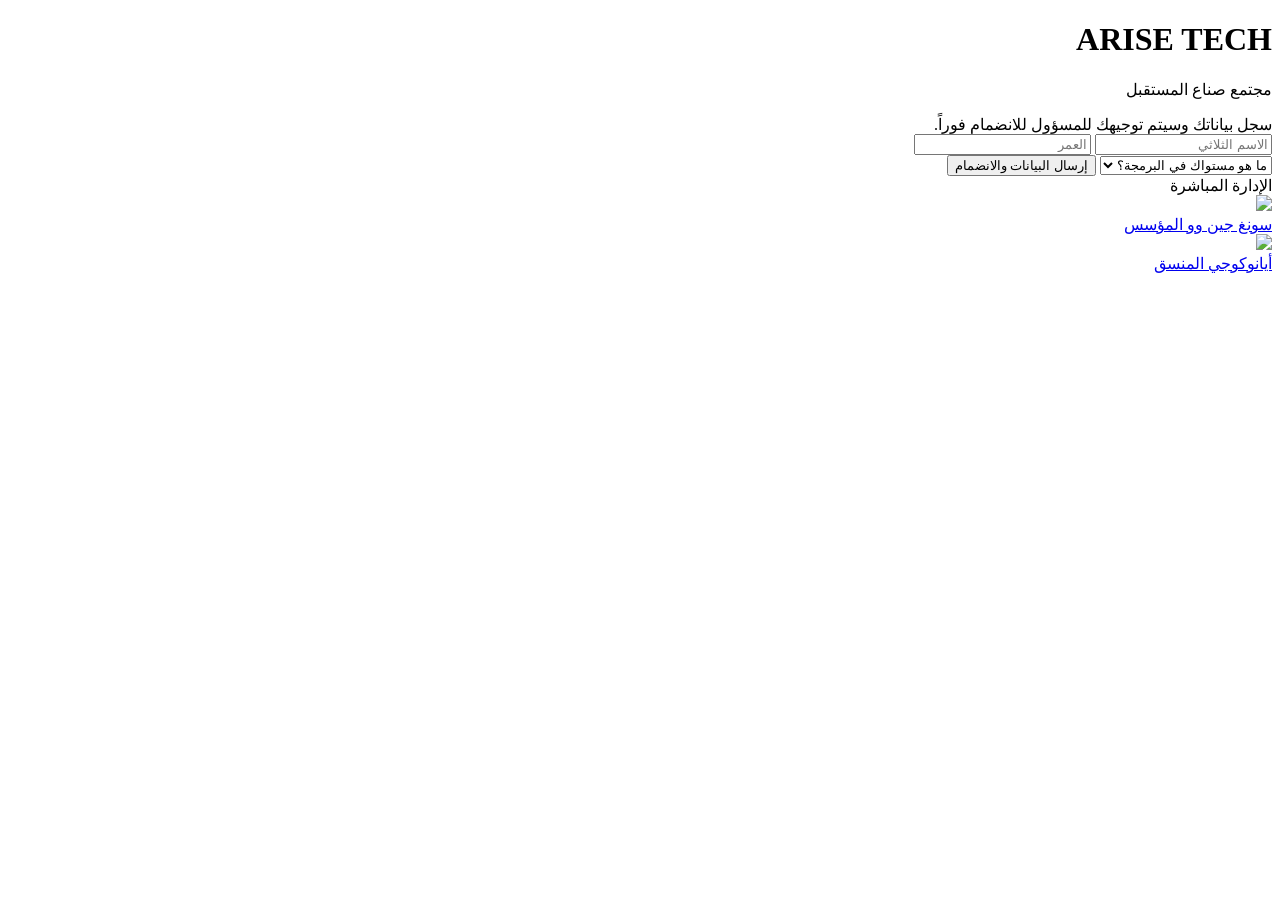
==== commit d9031d41: "Update index.html" ====
--- a/index.html
+++ b/index.html
@@ -1,75 +1,62 @@
 <!DOCTYPE html>
-<html lang="en" class="scroll-smooth">
+<html lang="ar" dir="rtl">
 <head>
     <meta charset="UTF-8">
     <meta name="viewport" content="width=device-width, initial-scale=1.0">
-    <title>Arise Tech | Level Up Your Reality</title>
-    
-    <link rel="manifest" href="manifest.json">
-    <meta name="theme-color" content="#00d4ff">
-    <meta name="apple-mobile-web-app-capable" content="yes">
-    
+    <title>Arise Tech | Join Our Community</title>
+    <link href="https://fonts.googleapis.com/css2?family=Tajawal:wght@400;700;800&family=Montserrat:wght@800&display=swap" rel="stylesheet">
     <link rel="stylesheet" href="style.css">
-    
-    <script src="https://cdn.tailwindcss.com"></script>
-    <link href="https://fonts.googleapis.com/css2?family=Orbitron:wght@400;700&family=Tajawal:wght@300;500;700&display=swap" rel="stylesheet">
-    <link href="https://unpkg.com/aos@2.3.1/dist/aos.css" rel="stylesheet">
-    <script src="https://unpkg.com/lucide@latest"></script>
 </head>
-<body class="antialiased">
+<body>
 
-    <nav class="fixed w-full z-[100] glass border-b border-white/5 py-4 px-6 md:px-12 flex justify-between items-center" id="main-nav">
-        <div class="font-orbitron text-xl md:text-2xl font-bold tracking-tighter text-white">ARISE <span class="text-neonBlue">TECH</span></div>
-        <div class="hidden md:flex gap-8 font-medium text-[10px] uppercase tracking-[0.3em] text-gray-400 items-center">
-            <a href="#home">Home</a>
-            <a href="#portfolio">Portfolio</a>
-            <button id="install-btn-nav" class="install-btn-hidden items-center gap-2 bg-neonBlue/10 border border-neonBlue/40 text-neonBlue px-4 py-2 rounded-full">GET APP</button>
-            <a href="#contact" class="text-white border-b border-neonBlue pb-1">Contact</a>
+    <div id="particles-js"></div>
+
+    <div class="main-card">
+        <div class="brand">
+            <h1>ARISE TECH</h1>
+            <p>مجتمع صناع المستقبل</p>
         </div>
-        <button id="menu-btn" class="md:hidden text-white p-2"><i data-lucide="menu" id="menu-icon"></i></button>
-    </nav>
+        
+        <div id="form-content">
+            <div class="intro-text">سجل بياناتك وسيتم توجيهك للمسؤول للانضمام فوراً.</div>
+            <form id="direct-whatsapp-form">
+                <div class="input-group">
+                    <input type="text" id="userName" placeholder="الاسم الثلاثي" required>
+                    <input type="number" id="userAge" placeholder="العمر" required>
+                </div>
+                <select id="userLevel" required>
+                    <option value="" disabled selected>ما هو مستواك في البرمجة؟</option>
+                    <option value="مبتدئ جداً">مبتدئ (من الصفر)</option>
+                    <option value="أساسيات">مبتدئ (أعرف الأساسيات)</option>
+                    <option value="متوسط">متوسط (نفذت مشاريع)</option>
+                    <option value="متقدم">متقدم (محترف)</option>
+                </select>
+                <button type="submit" class="submit-btn">إرسال البيانات والانضمام</button>
+            </form>
+        </div>
 
-    <div id="mobile-menu" class="fixed inset-0 z-[90] bg-black flex flex-col items-center justify-center gap-8 md:hidden">
-        <a href="#home" class="menu-link font-orbitron text-2xl">HOME</a>
-        <button id="install-btn-mobile" class="install-btn-hidden items-center gap-3 bg-neonBlue text-black px-8 py-3 rounded-full font-bold">Download App</button>
-        <a href="#contact" class="menu-link font-orbitron text-2xl text-neonBlue">CONTACT</a>
+        <div class="leadership">
+            <span class="section-title">الإدارة المباشرة</span>
+            <div class="leaders-grid">
+                <a href="https://wa.me/96597805334" class="leader-link leader-jin">
+                    <img src="https://raw.githubusercontent.com/SongJinwoo1/Arise-Tech/848a4b7010596b8759551256f4c5e15432e02e6f/IMG_4768.jpeg" class="leader-avatar">
+                    <div class="leader-info">
+                        <span class="leader-name">سونغ جين وو</span>
+                        <span class="leader-role">المؤسس</span>
+                    </div>
+                </a>
+                <a href="https://wa.me/201055719273" class="leader-link leader-ayano">
+                    <img src="https://raw.githubusercontent.com/SongJinwoo1/Arise-Tech/848a4b7010596b8759551256f4c5e15432e02e6f/IMG_4767.jpeg" class="leader-avatar">
+                    <div class="leader-info">
+                        <span class="leader-name">أيانوكوجي</span>
+                        <span class="leader-role">المنسق</span>
+                    </div>
+                </a>
+            </div>
+        </div>
     </div>
 
-    <section id="home" class="relative min-h-screen flex flex-col items-center justify-center text-center px-6">
-        <div class="hero-mesh"></div>
-        <h1 class="font-orbitron text-5xl md:text-9xl font-bold mb-6 tracking-tighter" data-aos="fade-up">ARISE <span class="text-gradient">TECH</span></h1>
-        <p class="text-gray-400 uppercase tracking-widest mb-12" data-aos="fade-up" data-aos-delay="200">Level Up Your Reality</p>
-        <a href="#portfolio" class="glow-button bg-gradient-to-r from-neonBlue to-electricPurple text-white px-12 py-5 rounded-2xl font-bold uppercase shadow-xl">Explore Projects</a>
-    </section>
-
-    <section id="portfolio" class="py-32 bg-[#020202]">
-        <div class="max-w-7xl mx-auto px-6">
-            <h2 class="font-orbitron text-3xl md:text-5xl font-bold mb-16 italic">_Portfolio</h2>
-            <div class="grid grid-cols-1 md:grid-cols-2 gap-10">
-                <div class="group relative overflow-hidden rounded-[2.5rem] glass" data-aos="fade-up">
-                    <img src="https://images.unsplash.com/photo-1594035910387-fea47794261f?q=80&w=800" class="w-full h-[450px] object-cover opacity-40 group-hover:opacity-100 transition duration-700">
-                    <div class="absolute bottom-8 left-8 right-8">
-                        <span class="text-[10px] text-neonBlue font-bold uppercase tracking-widest">Luxury Brand</span>
-                        <h4 class="text-3xl font-bold mb-4 font-orbitron">Arij Perfumes</h4>
-                        <a href="arij.html" class="bg-white text-black px-6 py-3 rounded-xl font-bold text-sm inline-block">View Live</a>
-                    </div>
-                </div>
-            </div>
-        </div>
-    </section>
-
-    <section id="contact" class="py-32 px-6 max-w-4xl mx-auto">
-        <div class="glass p-10 md:p-16 rounded-[3.5rem]" data-aos="fade-up">
-            <h2 class="font-orbitron text-4xl text-center mb-10 text-white">Let's <span class="text-neonBlue italic">Connect.</span></h2>
-            <form id="whatsappForm" class="space-y-8">
-                <input type="text" id="name" placeholder="Full Name" required class="w-full bg-white/5 border border-white/10 rounded-2xl px-6 py-5 text-white outline-none focus:border-neonBlue transition">
-                <input type="text" id="subject" placeholder="Project Title" required class="w-full bg-white/5 border border-white/10 rounded-2xl px-6 py-5 text-white outline-none focus:border-neonBlue transition">
-                <button type="submit" class="w-full glow-button bg-white text-black font-bold py-6 rounded-2xl uppercase tracking-widest text-xs">Launch Connection</button>
-            </form>
-        </div>
-    </section>
-
-    <script src="https://unpkg.com/aos@2.3.1/dist/aos.js"></script>
+    <script src="https://cdn.jsdelivr.net/particles.js/2.0.0/particles.min.js"></script>
     <script src="script.js"></script>
 </body>
 </html>
